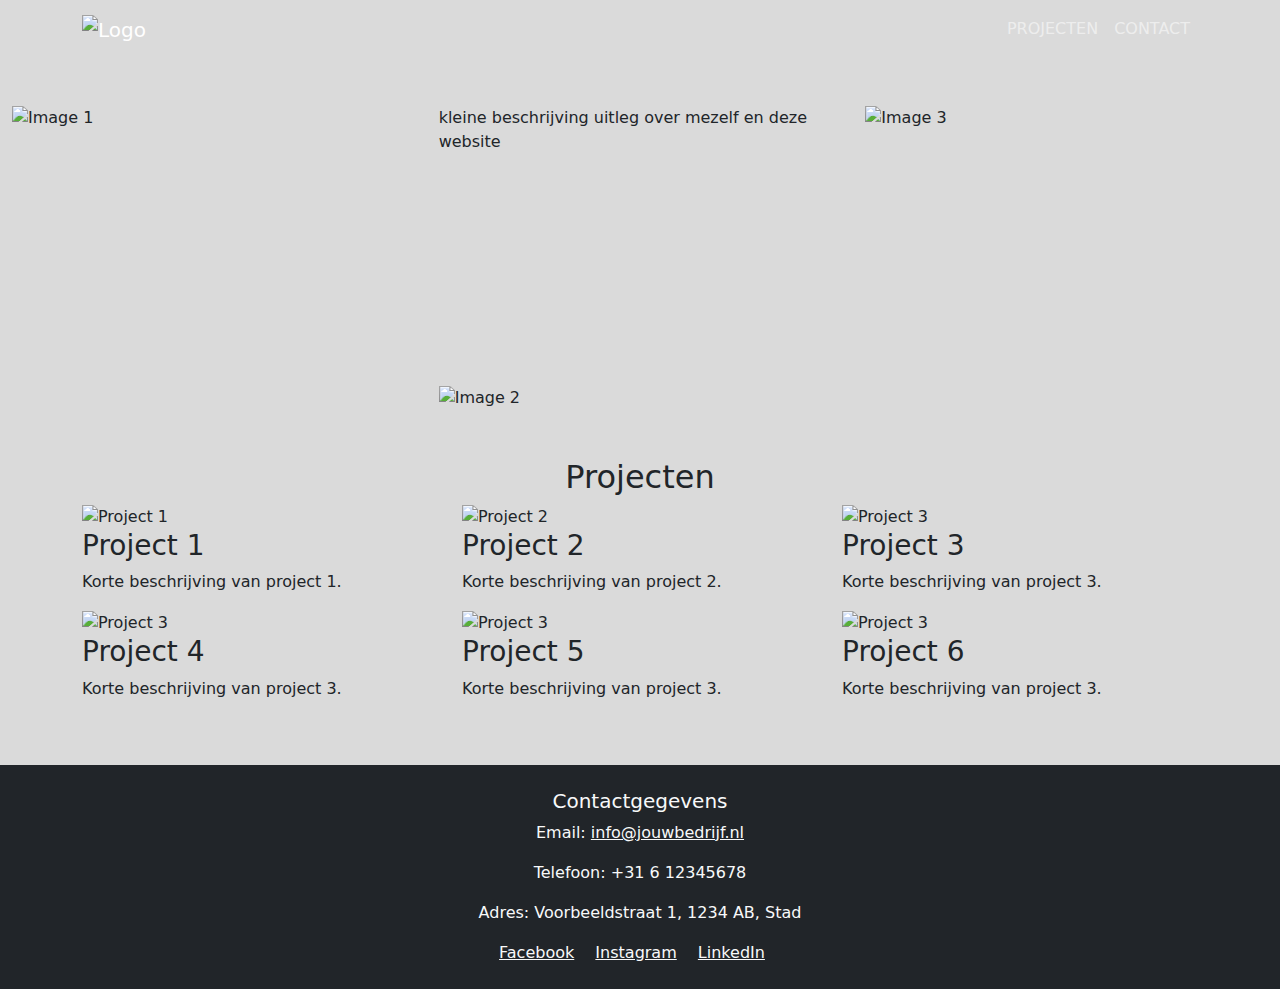
==== index.html @ 5fd0e6c7 "Add files via upload" ====
<!DOCTYPE html>
<html lang="en">
<head>
    <meta charset="UTF-8">
    <meta name="viewport" content="width=device-width, initial-scale=1.0">
    <title>Business Portfolio</title>
    <!-- Bootstrap CSS -->
    <link href="https://cdn.jsdelivr.net/npm/bootstrap@5.3.0-alpha1/dist/css/bootstrap.min.css" rel="stylesheet">
    <link href="Website/style.css" rel="stylesheet">
</head>
<body style="background-color: rgb(218, 218, 218);">

    <!-- Navbar -->
    <nav class="navbar navbar-expand-lg navbar-dark">
        <div class="container">
            <a class="navbar-brand" href="#">
                <img src="assets/logo.jpg" alt="Logo" >
            </a>
            <button class="navbar-toggler" type="button" data-bs-toggle="collapse" data-bs-target="#navbarNav" aria-controls="navbarNav" aria-expanded="false" aria-label="Toggle navigation">
                <span class="navbar-toggler-icon"></span>
            </button>
            <div class="collapse navbar-collapse" id="navbarNav">
                <ul class="navbar-nav ms-auto">
                    <li class="nav-item">
                        <a class="nav-link" href="portfolio.html">PROJECTEN</a>
                    </li>
                    <li class="nav-item">
                        <a class="nav-link" href="contact.html">CONTACT</a>
                    </li>
                </ul>
            </div>
        </div>
    </nav>

    <div class="container-fluid mt-5">
        <div class="row align-items-stretch">
            <!-- Eerste Kolom -->
            <div class="col-md-4 d-flex flex-column">
                <img src="assets/pic1.jpg" alt="Image 1" class="img-fluid">
            </div>
    
            <!-- Tweede Kolom met 2 rijen -->
            <div class="col-md-4 d-flex flex-column  ">
                <div class="row flex-grow-1 square-box">
                    <div class="col-12 d-flex justify-content-center align-items-center">
                        <div class="hero-text" style="height: 280px;">
                            <p>kleine beschrijving uitleg over mezelf en deze website</p>
                        </div>
                    </div>
                </div>
                <div class="row">
                    <div class="col-12">
                        <div class="image-grid">
                            <img src="assets/pic2.jpg" alt="Image 2" class="img-fluid" style="height: 200px;">
                        </div>
                    </div>
                </div>
            </div>

            <!-- Derde Kolom -->
            <div class="col-md-4 d-flex flex-column">
                <img src="assets/pic3.jpg" alt="Image 3" class="img-fluid">
            </div>
        </div>
    </div>
    <!-- Projectoverzicht Sectie -->
    <div class="container mt-5">
        <h2 class="text-center">Projecten</h2>
        <div class="row">
            <div class="col-md-4">
                <div class="project-card">
                    <img src="assets/pic1.jpg" alt="Project 1" class="img-fluid">
                    <h3>Project 1</h3>
                    <p>Korte beschrijving van project 1.</p>
                </div>
            </div>
            <div class="col-md-4">
                <div class="project-card">
                    <img src="assets/pic1.jpg" alt="Project 2" class="img-fluid">
                    <h3>Project 2</h3>
                    <p>Korte beschrijving van project 2.</p>
                </div>
            </div>
            <div class="col-md-4">
                <div class="project-card">
                    <img src="assets/pic1.jpg" alt="Project 3" class="img-fluid">
                    <h3>Project 3</h3>
                    <p>Korte beschrijving van project 3.</p>
                </div>
            </div>
            <div class="col-md-4">
                <div class="project-card">
                    <img src="assets/pic1.jpg" alt="Project 3" class="img-fluid">
                    <h3>Project 4</h3>
                    <p>Korte beschrijving van project 3.</p>
                </div>
            </div>
            <div class="col-md-4">
                <div class="project-card">
                    <img src="assets/pic1.jpg" alt="Project 3" class="img-fluid">
                    <h3>Project 5</h3>
                    <p>Korte beschrijving van project 3.</p>
                </div>
            </div>
            <div class="col-md-4">
                <div class="project-card">
                    <img src="assets/pic1.jpg" alt="Project 3" class="img-fluid">
                    <h3>Project 6</h3>
                    <p>Korte beschrijving van project 3.</p>
                </div>
            </div>
        </div>
    </div>  



</body>

<!-- Footer Sectie -->
<footer class="bg-dark text-light mt-5 p-4">
    <div class="container text-center">
        <h5>Contactgegevens</h5>
        <p>Email: <a href="mailto:info@jouwbedrijf.nl" class="text-light">info@jouwbedrijf.nl</a></p>
        <p>Telefoon: +31 6 12345678</p>
        <p>Adres: Voorbeeldstraat 1, 1234 AB, Stad</p>
        <div class="social-media">
            <a href="https://www.facebook.com" class="text-light me-3" target="_blank">Facebook</a>
            <a href="https://www.instagram.com" class="text-light me-3" target="_blank">Instagram</a>
            <a href="https://www.linkedin.com" class="text-light me-3" target="_blank">LinkedIn</a>
        </div>
</footer>
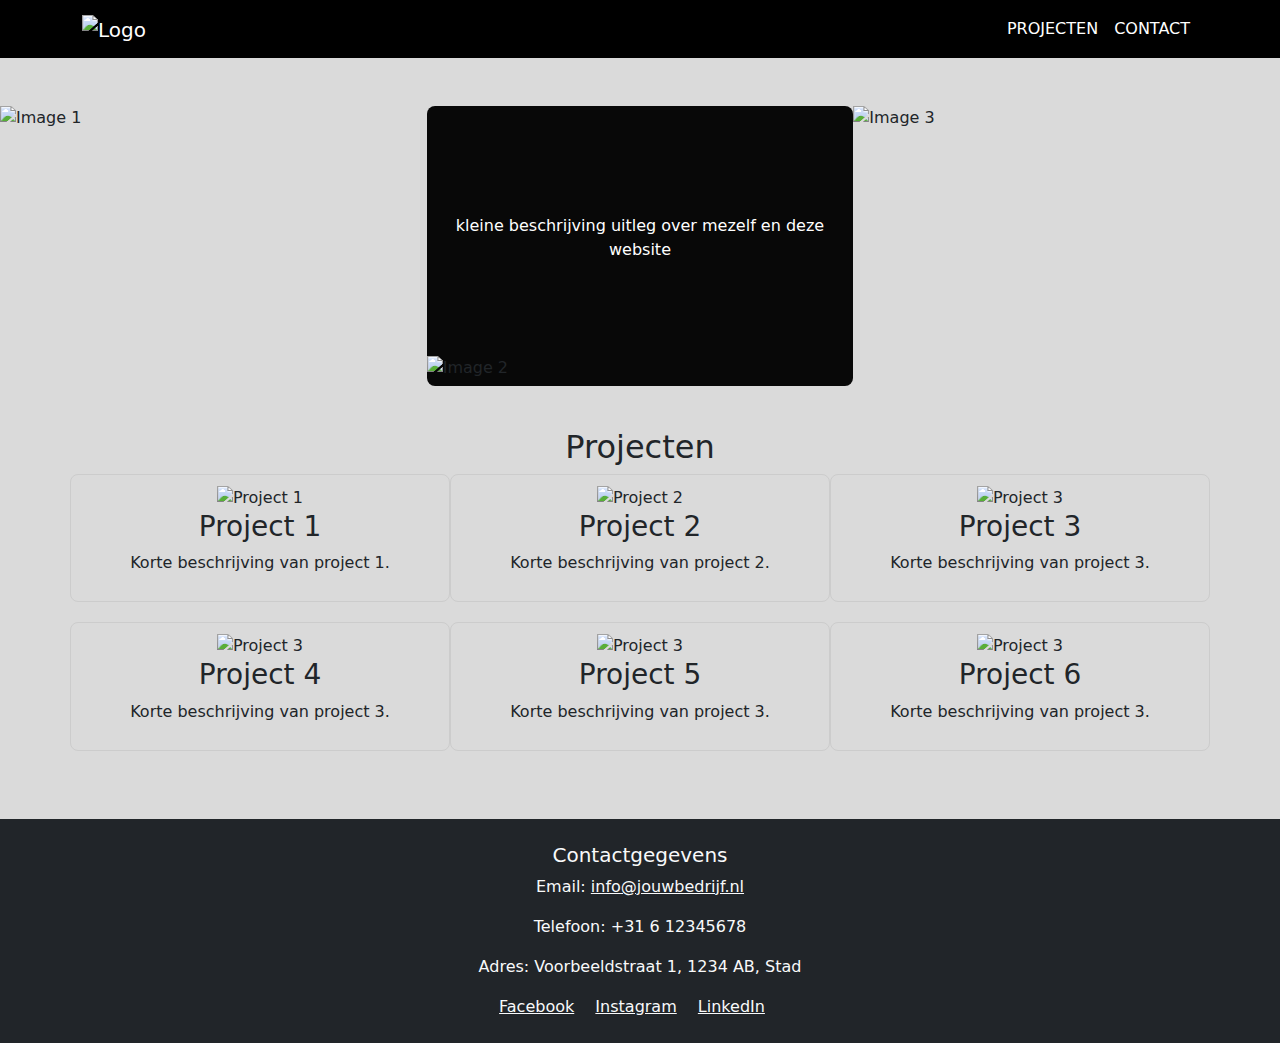
==== commit e1c9af02: "Update index.html" ====
--- a/index.html
+++ b/index.html
@@ -6,7 +6,7 @@
     <title>Business Portfolio</title>
     <!-- Bootstrap CSS -->
     <link href="https://cdn.jsdelivr.net/npm/bootstrap@5.3.0-alpha1/dist/css/bootstrap.min.css" rel="stylesheet">
-    <link href="Website/style.css" rel="stylesheet">
+    <link href="style.css" rel="stylesheet">
 </head>
 <body style="background-color: rgb(218, 218, 218);">
 
--- a/style.css
+++ b/style.css
@@ -0,0 +1,110 @@
+
+.image-grid img,
+.col-md-4 img {
+    width: 100%;
+    height: 100%; 
+    object-fit: cover;
+    margin: 0; 
+}
+
+
+/* Column Layout */
+.col-md-4 {
+    display: flex;
+    flex-direction: column;
+    justify-content: stretch;
+    padding: 0;
+}
+.square-box {
+    width: 100%x;               /* Breedte van de box */
+    height: 250px;              /* Hoogte van de box (gelijk aan de breedte voor een vierkant) */
+    color: white;               /* Tekstkleur */
+    display: flex;              /* Flexbox gebruiken voor centreren van de inhoud */
+    align-items: center;        /* Verticaal centreren van de inhoud */
+    justify-content: center;    /* Horizontaal centreren van de inhoud */
+
+}
+
+.row.align-items-stretch {
+    align-items: stretch; 
+}
+
+.row.flex-grow-1 {
+    flex-grow: 1; 
+}
+
+
+.hero-text {
+    background-color: rgb(8, 8, 8);
+    padding: 20px;
+    border-radius: 8px;
+    text-align: center;
+    flex-grow: 1; 
+    display: flex;
+    justify-content: center;
+    align-items: center;
+}
+
+.navbar {
+    background-color: black;
+}
+
+.navbar-brand img {
+    height: 80px;
+    width: auto;
+}
+
+.navbar-brand,
+.navbar-nav .nav-link {
+    color: white !important; 
+}
+
+.navbar-nav .nav-link:hover {
+    color: #ddd !important; 
+}
+
+
+.project-card {
+    display: block; 
+    text-align: center; 
+    border: 1px solid #ccc; 
+    border-radius: 8px; 
+    margin-bottom: 20px; 
+    padding: 10px; 
+    text-decoration: none; 
+    color: inherit; 
+}
+
+.project-card img {
+    max-width: 100%; 
+    height: auto; 
+}
+
+
+body {
+    font-size: 16px;
+  }
+  
+  @media (max-width: 768px) {
+    body {
+      font-size: 14px;
+    }
+  }
+  
+
+  @media (max-width: 480px) {
+    body {
+      font-size: 12px;
+    }
+  }
+  .navbar {
+    padding: 0.5rem 1rem; 
+}
+
+.logo {
+    width: auto; 
+    height: 120px;
+    float: left;
+}
+
+
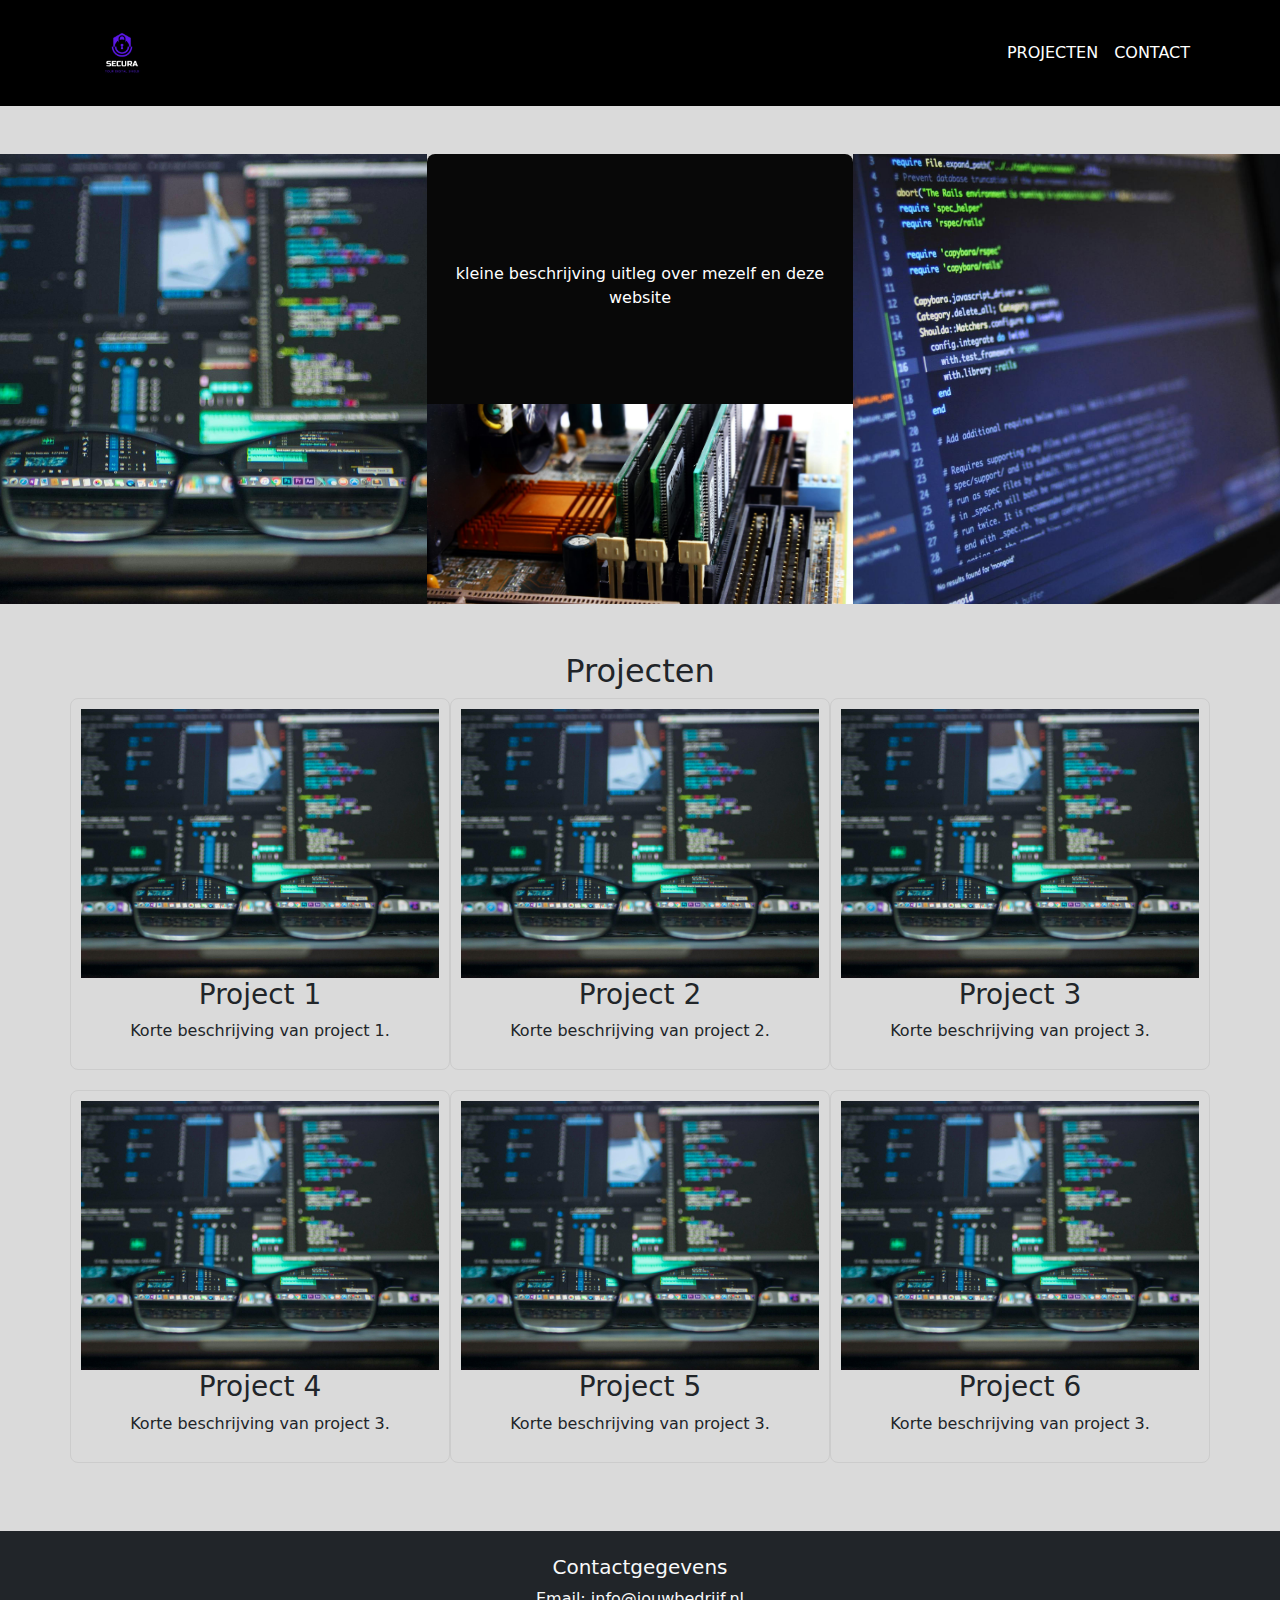
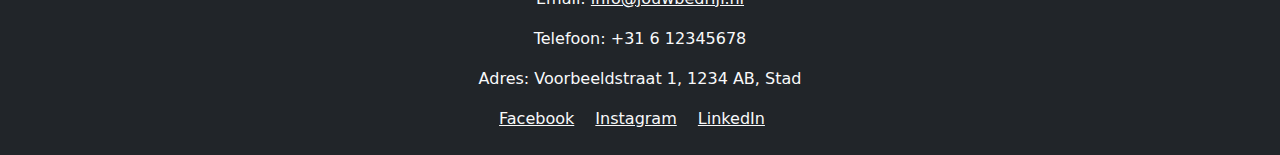
==== commit 0068e760: "Update index.html" ====
--- a/index.html
+++ b/index.html
@@ -14,7 +14,7 @@
     <nav class="navbar navbar-expand-lg navbar-dark">
         <div class="container">
             <a class="navbar-brand" href="#">
-                <img src="assets/logo.jpg" alt="Logo" >
+                <img src="assets/images/logo.jpg" alt="Logo" >
             </a>
             <button class="navbar-toggler" type="button" data-bs-toggle="collapse" data-bs-target="#navbarNav" aria-controls="navbarNav" aria-expanded="false" aria-label="Toggle navigation">
                 <span class="navbar-toggler-icon"></span>
@@ -36,7 +36,7 @@
         <div class="row align-items-stretch">
             <!-- Eerste Kolom -->
             <div class="col-md-4 d-flex flex-column">
-                <img src="assets/pic1.jpg" alt="Image 1" class="img-fluid">
+                <img src="assets/images/pic1.jpg" alt="Image 1" class="img-fluid">
             </div>
     
             <!-- Tweede Kolom met 2 rijen -->
@@ -51,7 +51,7 @@
                 <div class="row">
                     <div class="col-12">
                         <div class="image-grid">
-                            <img src="assets/pic2.jpg" alt="Image 2" class="img-fluid" style="height: 200px;">
+                            <img src="assets/images/pic2.jpg" alt="Image 2" class="img-fluid" style="height: 200px;">
                         </div>
                     </div>
                 </div>
@@ -59,7 +59,7 @@
 
             <!-- Derde Kolom -->
             <div class="col-md-4 d-flex flex-column">
-                <img src="assets/pic3.jpg" alt="Image 3" class="img-fluid">
+                <img src="assets/images/pic3.jpg" alt="Image 3" class="img-fluid">
             </div>
         </div>
     </div>
@@ -69,42 +69,42 @@
         <div class="row">
             <div class="col-md-4">
                 <div class="project-card">
-                    <img src="assets/pic1.jpg" alt="Project 1" class="img-fluid">
+                    <img src="assets/images/pic1.jpg" alt="Project 1" class="img-fluid">
                     <h3>Project 1</h3>
                     <p>Korte beschrijving van project 1.</p>
                 </div>
             </div>
             <div class="col-md-4">
                 <div class="project-card">
-                    <img src="assets/pic1.jpg" alt="Project 2" class="img-fluid">
+                    <img src="assets/images/pic1.jpg" alt="Project 2" class="img-fluid">
                     <h3>Project 2</h3>
                     <p>Korte beschrijving van project 2.</p>
                 </div>
             </div>
             <div class="col-md-4">
                 <div class="project-card">
-                    <img src="assets/pic1.jpg" alt="Project 3" class="img-fluid">
+                    <img src="assets/images/pic1.jpg" alt="Project 3" class="img-fluid">
                     <h3>Project 3</h3>
                     <p>Korte beschrijving van project 3.</p>
                 </div>
             </div>
             <div class="col-md-4">
                 <div class="project-card">
-                    <img src="assets/pic1.jpg" alt="Project 3" class="img-fluid">
+                    <img src="assets/images/pic1.jpg" alt="Project 3" class="img-fluid">
                     <h3>Project 4</h3>
                     <p>Korte beschrijving van project 3.</p>
                 </div>
             </div>
             <div class="col-md-4">
                 <div class="project-card">
-                    <img src="assets/pic1.jpg" alt="Project 3" class="img-fluid">
+                    <img src="assets/images/pic1.jpg" alt="Project 3" class="img-fluid">
                     <h3>Project 5</h3>
                     <p>Korte beschrijving van project 3.</p>
                 </div>
             </div>
             <div class="col-md-4">
                 <div class="project-card">
-                    <img src="assets/pic1.jpg" alt="Project 3" class="img-fluid">
+                    <img src="assets/images/pic1.jpg" alt="Project 3" class="img-fluid">
                     <h3>Project 6</h3>
                     <p>Korte beschrijving van project 3.</p>
                 </div>
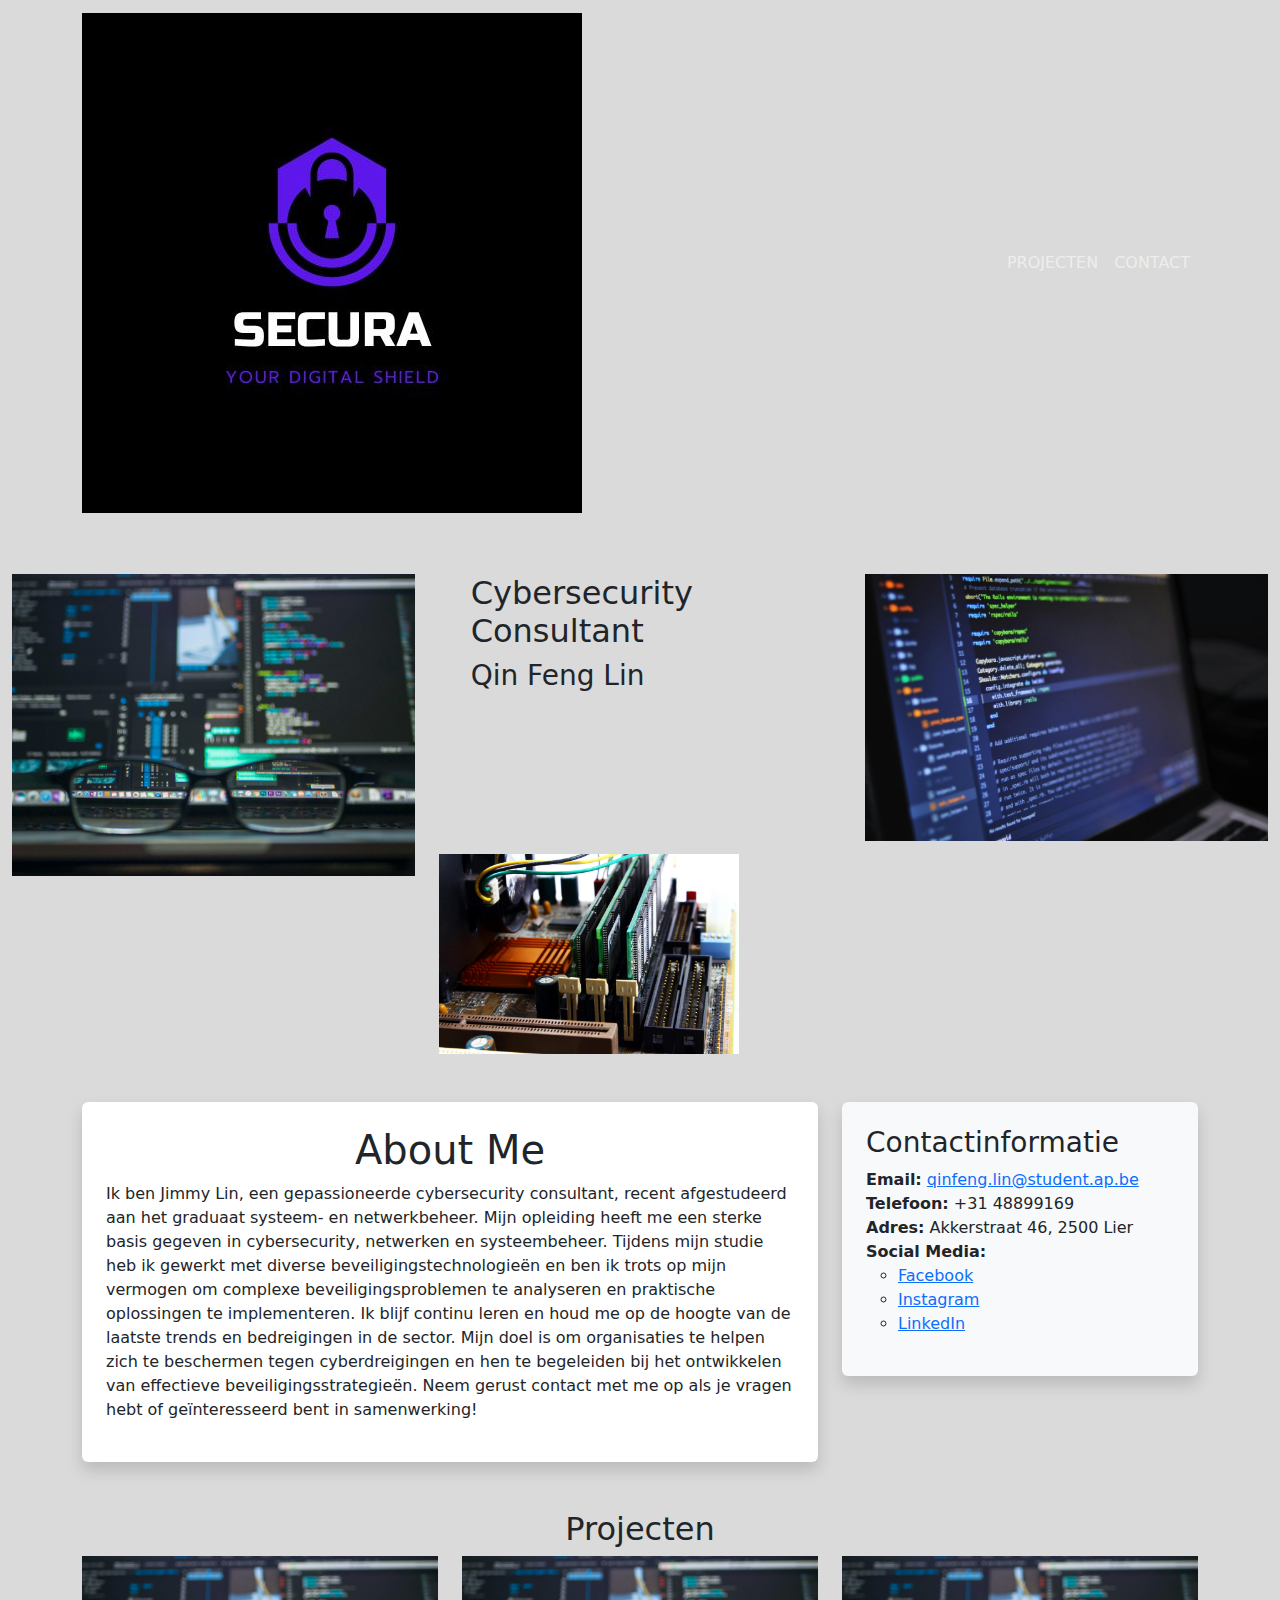
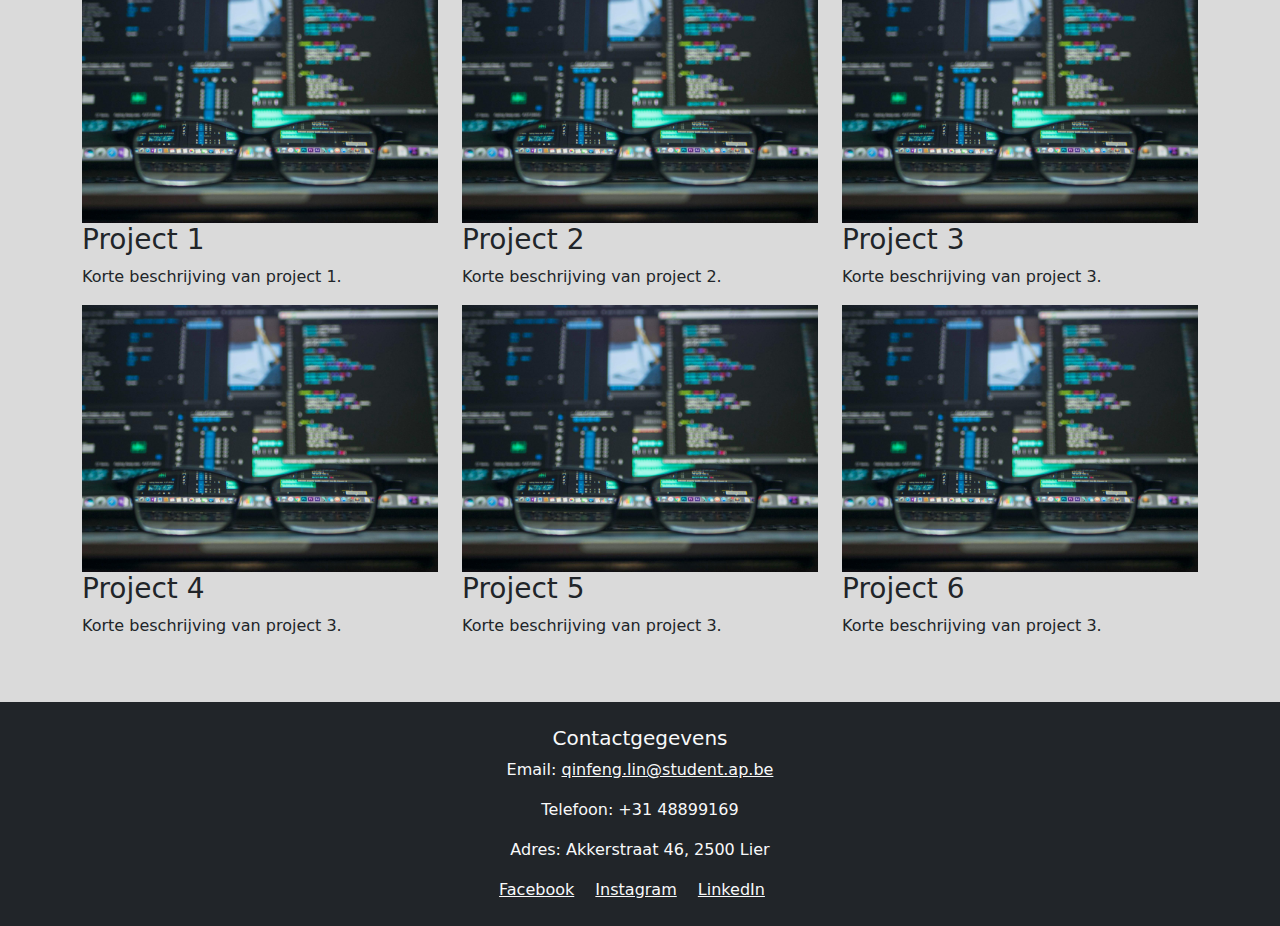
==== commit ec942725: "Update index.html" ====
--- a/index.html
+++ b/index.html
@@ -6,11 +6,10 @@
     <title>Business Portfolio</title>
     <!-- Bootstrap CSS -->
     <link href="https://cdn.jsdelivr.net/npm/bootstrap@5.3.0-alpha1/dist/css/bootstrap.min.css" rel="stylesheet">
-    <link href="style.css" rel="stylesheet">
+    <link href="css/style.css" rel="stylesheet">
 </head>
 <body style="background-color: rgb(218, 218, 218);">
 
-    <!-- Navbar -->
     <nav class="navbar navbar-expand-lg navbar-dark">
         <div class="container">
             <a class="navbar-brand" href="#">
@@ -34,17 +33,18 @@
 
     <div class="container-fluid mt-5">
         <div class="row align-items-stretch">
-            <!-- Eerste Kolom -->
             <div class="col-md-4 d-flex flex-column">
                 <img src="assets/images/pic1.jpg" alt="Image 1" class="img-fluid">
             </div>
     
-            <!-- Tweede Kolom met 2 rijen -->
             <div class="col-md-4 d-flex flex-column  ">
                 <div class="row flex-grow-1 square-box">
                     <div class="col-12 d-flex justify-content-center align-items-center">
                         <div class="hero-text" style="height: 280px;">
-                            <p>kleine beschrijving uitleg over mezelf en deze website</p>
+                        <ul>
+                            <h2>Cybersecurity Consultant</h2>
+                            <h3>Qin Feng Lin</h3>
+                        </ul>
                         </div>
                     </div>
                 </div>
@@ -57,13 +57,41 @@
                 </div>
             </div>
 
-            <!-- Derde Kolom -->
             <div class="col-md-4 d-flex flex-column">
                 <img src="assets/images/pic3.jpg" alt="Image 3" class="img-fluid">
             </div>
         </div>
     </div>
-    <!-- Projectoverzicht Sectie -->
+    <div class="container my-5">
+        <div class="row">
+            <div class="col-md-8">
+                <div class="p-4 bg-white rounded shadow">
+                    <h1 class="text-center">About Me</h1>
+                    <p>Ik ben Jimmy Lin, een gepassioneerde cybersecurity consultant, recent afgestudeerd aan het graduaat systeem- en netwerkbeheer. Mijn opleiding heeft me een sterke basis gegeven in cybersecurity, netwerken en systeembeheer.
+                        Tijdens mijn studie heb ik gewerkt met diverse beveiligingstechnologieën en ben ik trots op mijn vermogen om complexe beveiligingsproblemen te analyseren en praktische oplossingen te implementeren. Ik blijf continu leren en houd me op de hoogte van de laatste trends en bedreigingen in de sector. Mijn doel is om organisaties te helpen zich te beschermen tegen cyberdreigingen en hen te begeleiden bij het ontwikkelen van effectieve beveiligingsstrategieën.
+                        Neem gerust contact met me op als je vragen hebt of geïnteresseerd bent in samenwerking!
+                    </p>
+                </div>
+            </div>
+
+            <aside class="col-md-4">
+                <div class="p-4 bg-light rounded shadow">
+                    <h3>Contactinformatie</h3>
+                    <ul class="list-unstyled">
+                        <li><strong>Email:</strong> <a href="mailto:qinfeng.lin@student.ap.be">qinfeng.lin@student.ap.be</a></li>
+                        <li><strong>Telefoon:</strong> +31 48899169</li>
+                        <li><strong>Adres:</strong> Akkerstraat 46, 2500 Lier</li>
+                        <li><strong>Social Media:</strong></li>
+                        <ul>
+                            <li><a href="https://www.facebook.com" target="_blank">Facebook</a></li>
+                            <li><a href="https://www.instagram.com" target="_blank">Instagram</a></li>
+                            <li><a href="https://www.linkedin.com" target="_blank">LinkedIn</a></li>
+                        </ul>
+                    </ul>
+                </div>
+            </aside>
+        </div>
+    </div>
     <div class="container mt-5">
         <h2 class="text-center">Projecten</h2>
         <div class="row">
@@ -112,21 +140,17 @@
         </div>
     </div>  
 
-
+    <footer class="bg-dark text-light mt-5 p-4">
+        <div class="container text-center">
+            <h5>Contactgegevens</h5>
+            <p>Email: <a href="qinfeng.lin@student.ap.be" class="text-light">qinfeng.lin@student.ap.be</a></p>
+            <p>Telefoon: +31 48899169</p>
+            <p>Adres: Akkerstraat 46, 2500 Lier</p>
+            <div class="social-media">
+                <a href="https://www.facebook.com" class="text-light me-3" target="_blank">Facebook</a>
+                <a href="https://www.instagram.com" class="text-light me-3" target="_blank">Instagram</a>
+                <a href="https://www.linkedin.com" class="text-light me-3" target="_blank">LinkedIn</a>
+            </div>
+    </footer>
 
 </body>
-
-<!-- Footer Sectie -->
-<footer class="bg-dark text-light mt-5 p-4">
-    <div class="container text-center">
-        <h5>Contactgegevens</h5>
-        <p>Email: <a href="mailto:info@jouwbedrijf.nl" class="text-light">info@jouwbedrijf.nl</a></p>
-        <p>Telefoon: +31 6 12345678</p>
-        <p>Adres: Voorbeeldstraat 1, 1234 AB, Stad</p>
-        <div class="social-media">
-            <a href="https://www.facebook.com" class="text-light me-3" target="_blank">Facebook</a>
-            <a href="https://www.instagram.com" class="text-light me-3" target="_blank">Instagram</a>
-            <a href="https://www.linkedin.com" class="text-light me-3" target="_blank">LinkedIn</a>
-        </div>
-</footer>
-
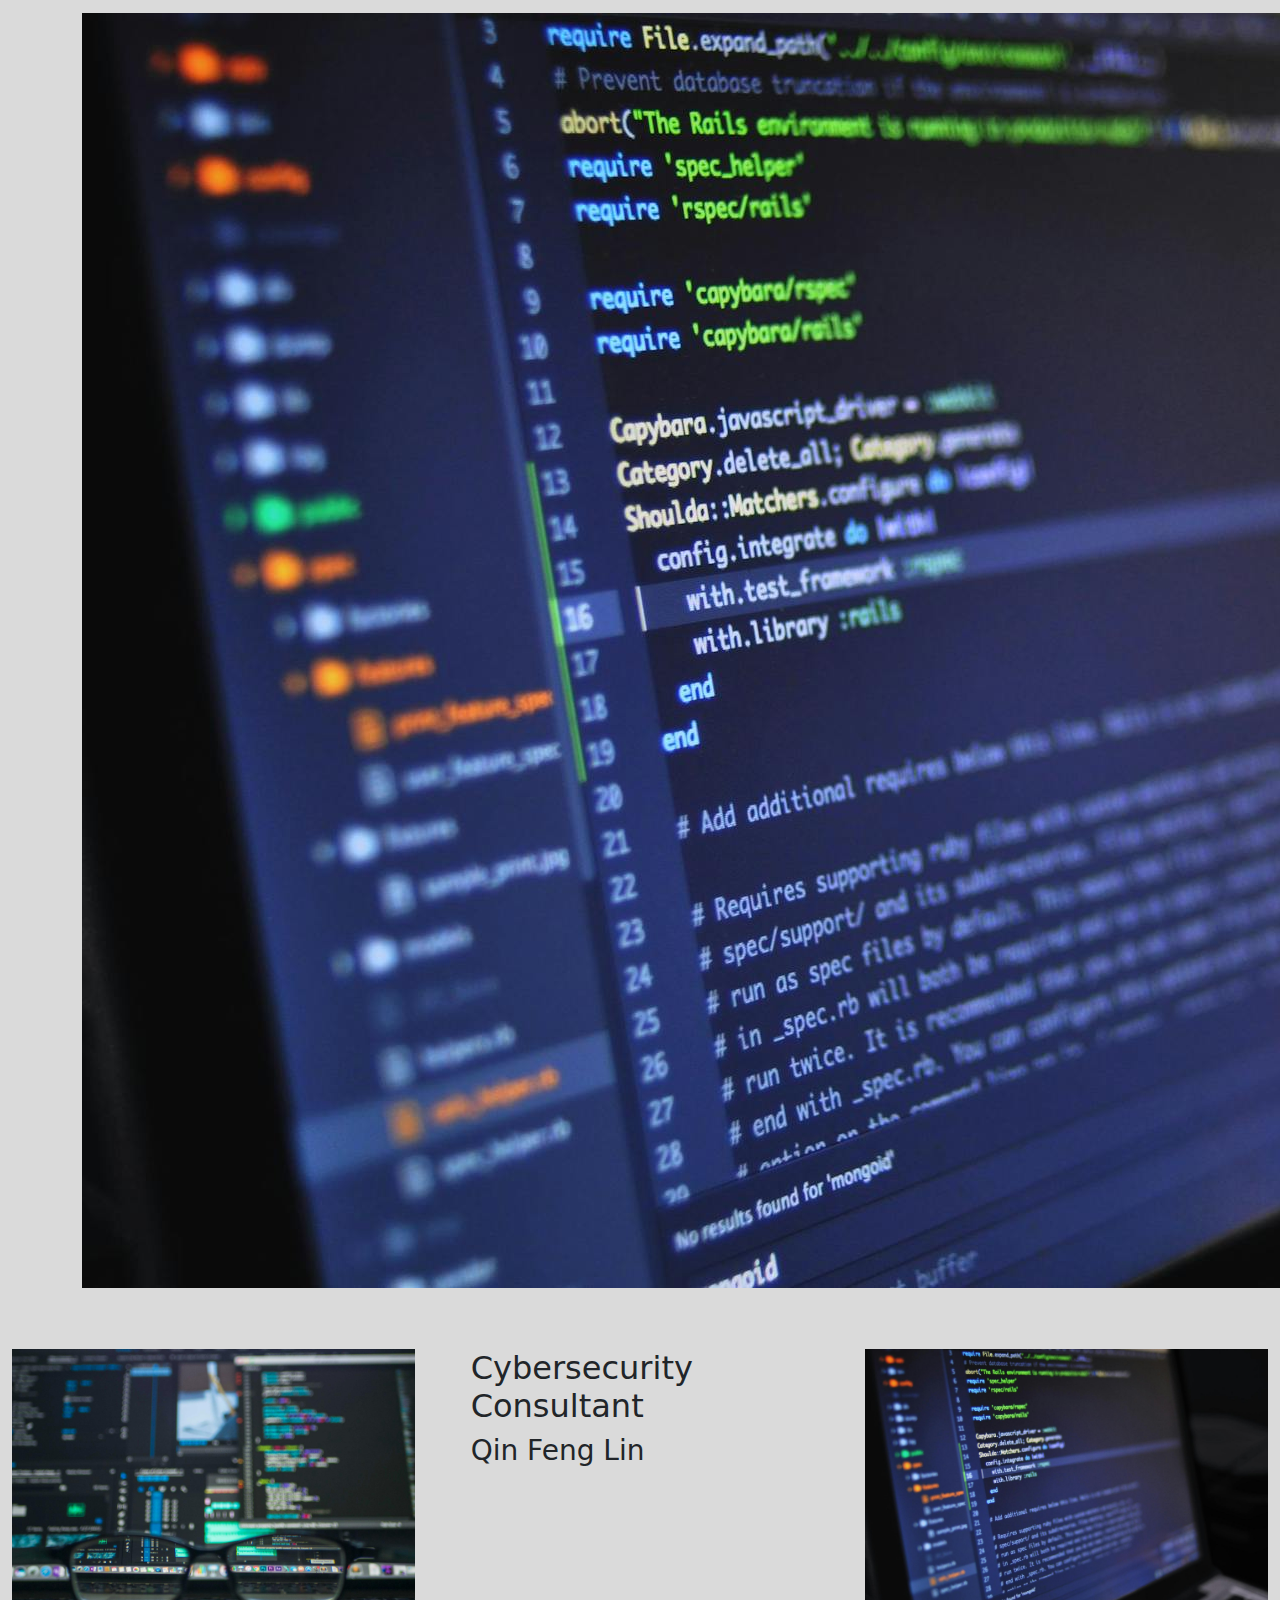
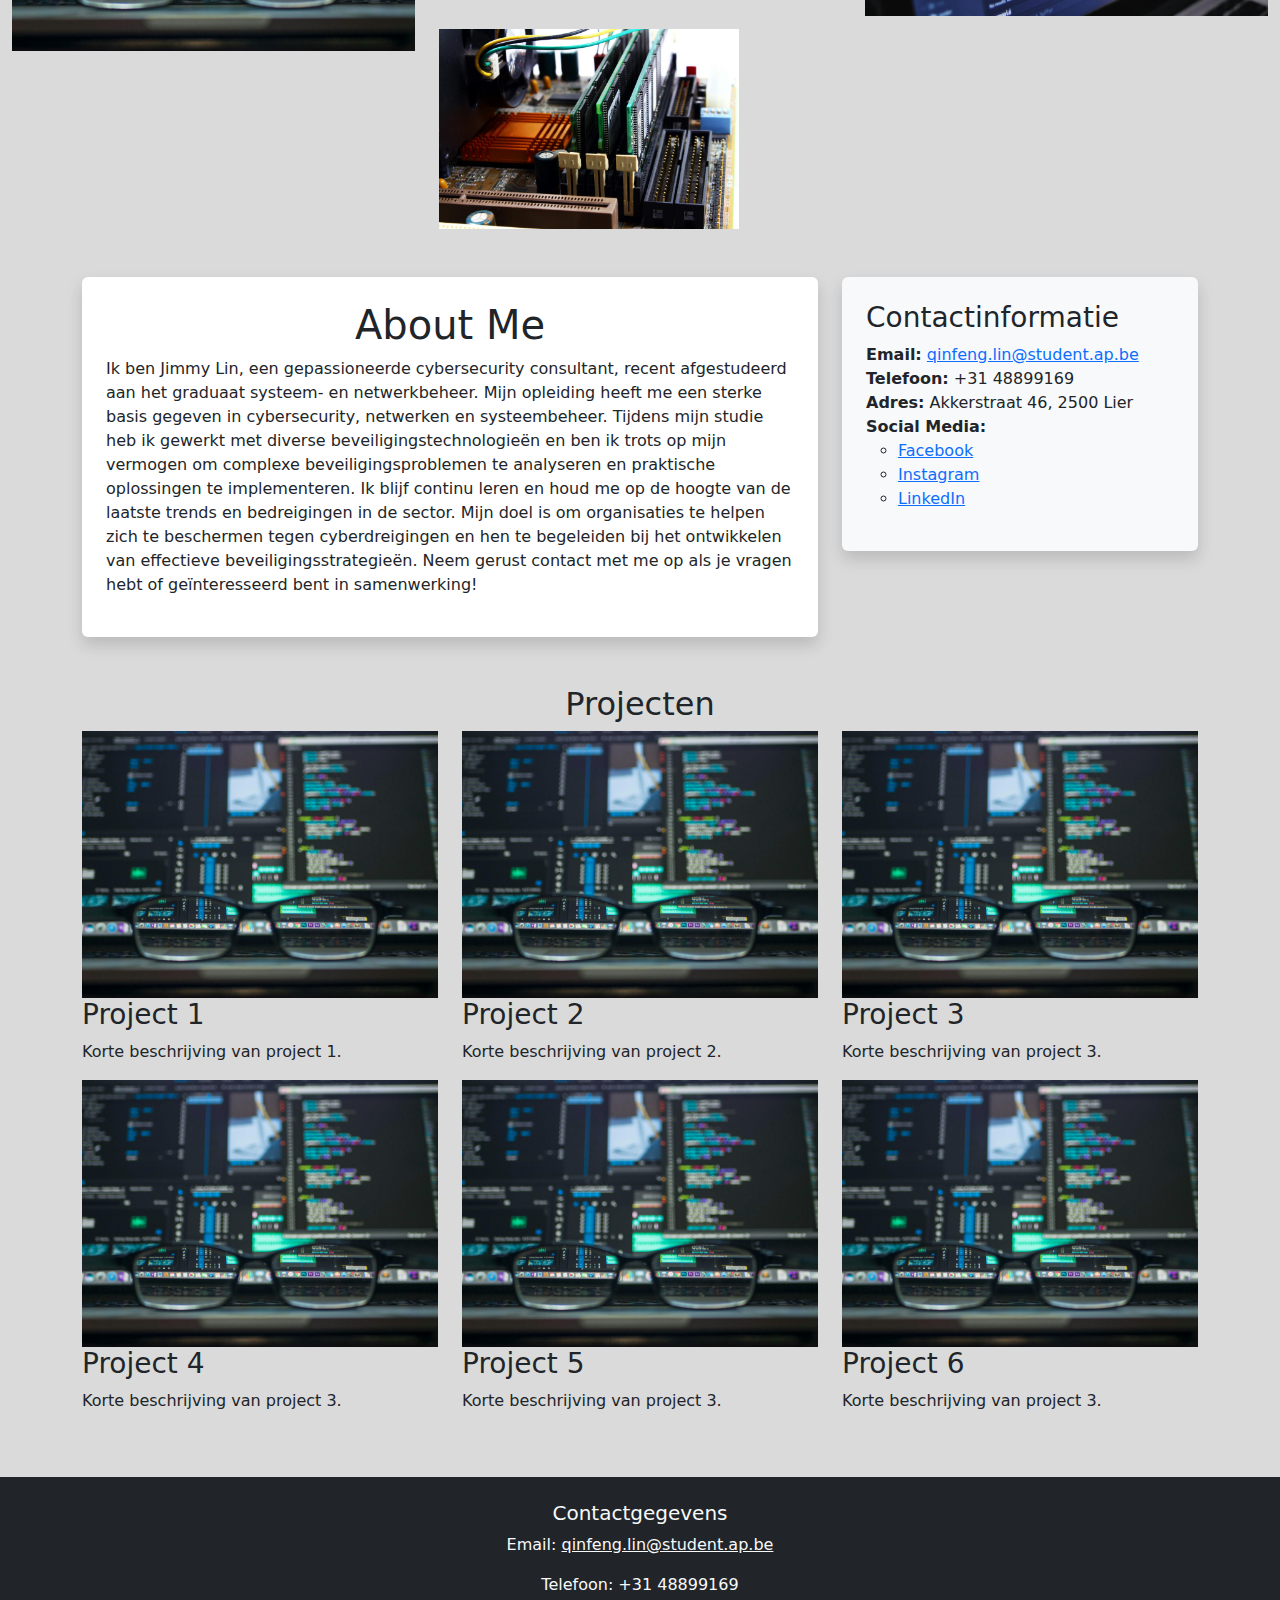
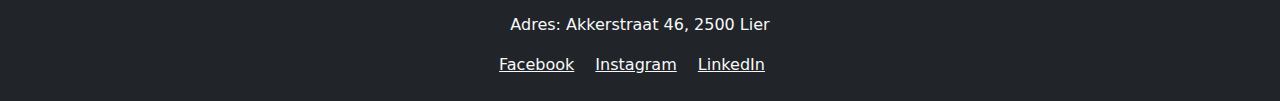
==== commit c91a660c: "Update index.html" ====
--- a/index.html
+++ b/index.html
@@ -13,7 +13,7 @@
     <nav class="navbar navbar-expand-lg navbar-dark">
         <div class="container">
             <a class="navbar-brand" href="#">
-                <img src="assets/images/logo.jpg" alt="Logo" >
+                <img src="assets/images/pic3.jpg" alt="Logo" >
             </a>
             <button class="navbar-toggler" type="button" data-bs-toggle="collapse" data-bs-target="#navbarNav" aria-controls="navbarNav" aria-expanded="false" aria-label="Toggle navigation">
                 <span class="navbar-toggler-icon"></span>
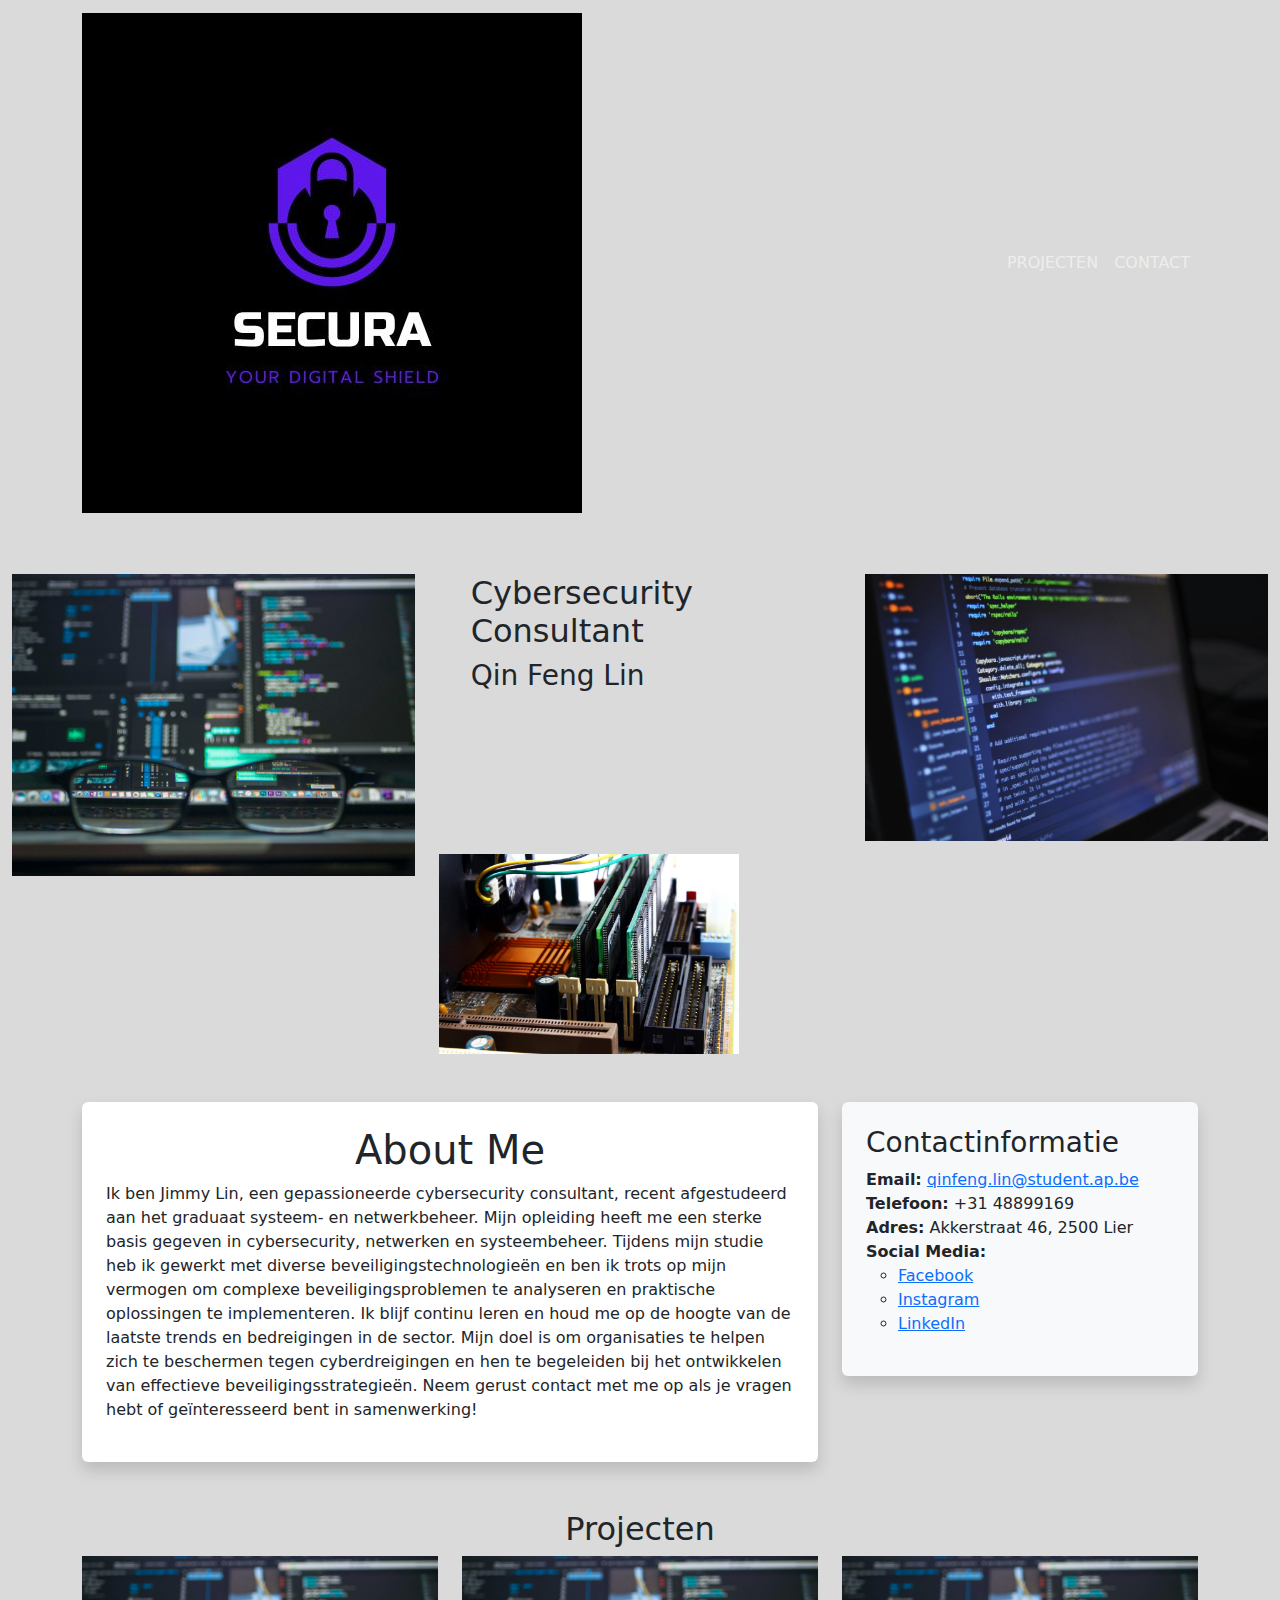
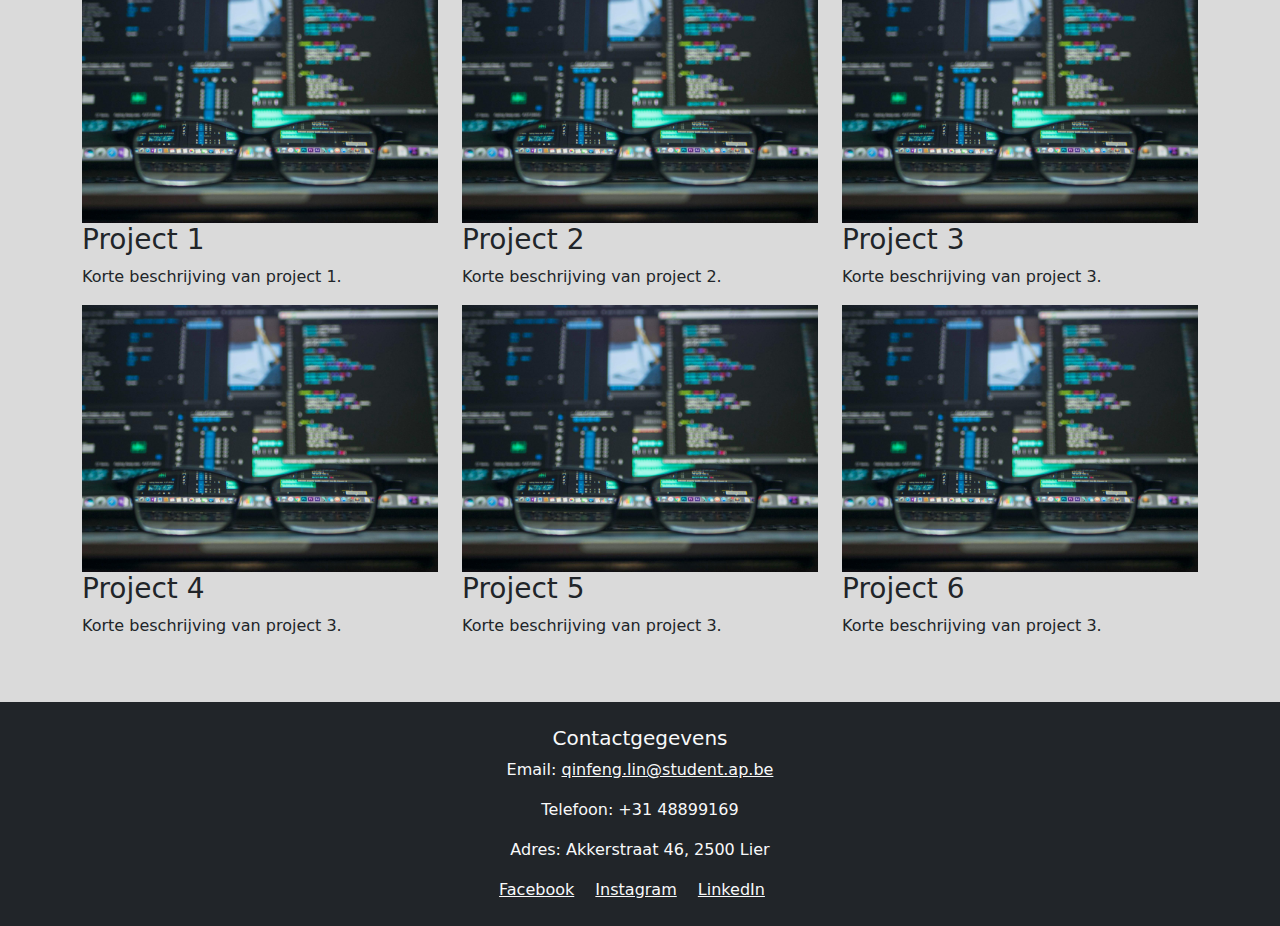
==== commit 5741d028: "Update index.html" ====
--- a/index.html
+++ b/index.html
@@ -13,7 +13,7 @@
     <nav class="navbar navbar-expand-lg navbar-dark">
         <div class="container">
             <a class="navbar-brand" href="#">
-                <img src="assets/images/pic3.jpg" alt="Logo" >
+                <img src="assets/images/logo.jpg" alt="Logo" >
             </a>
             <button class="navbar-toggler" type="button" data-bs-toggle="collapse" data-bs-target="#navbarNav" aria-controls="navbarNav" aria-expanded="false" aria-label="Toggle navigation">
                 <span class="navbar-toggler-icon"></span>
@@ -154,3 +154,4 @@
     </footer>
 
 </body>
+
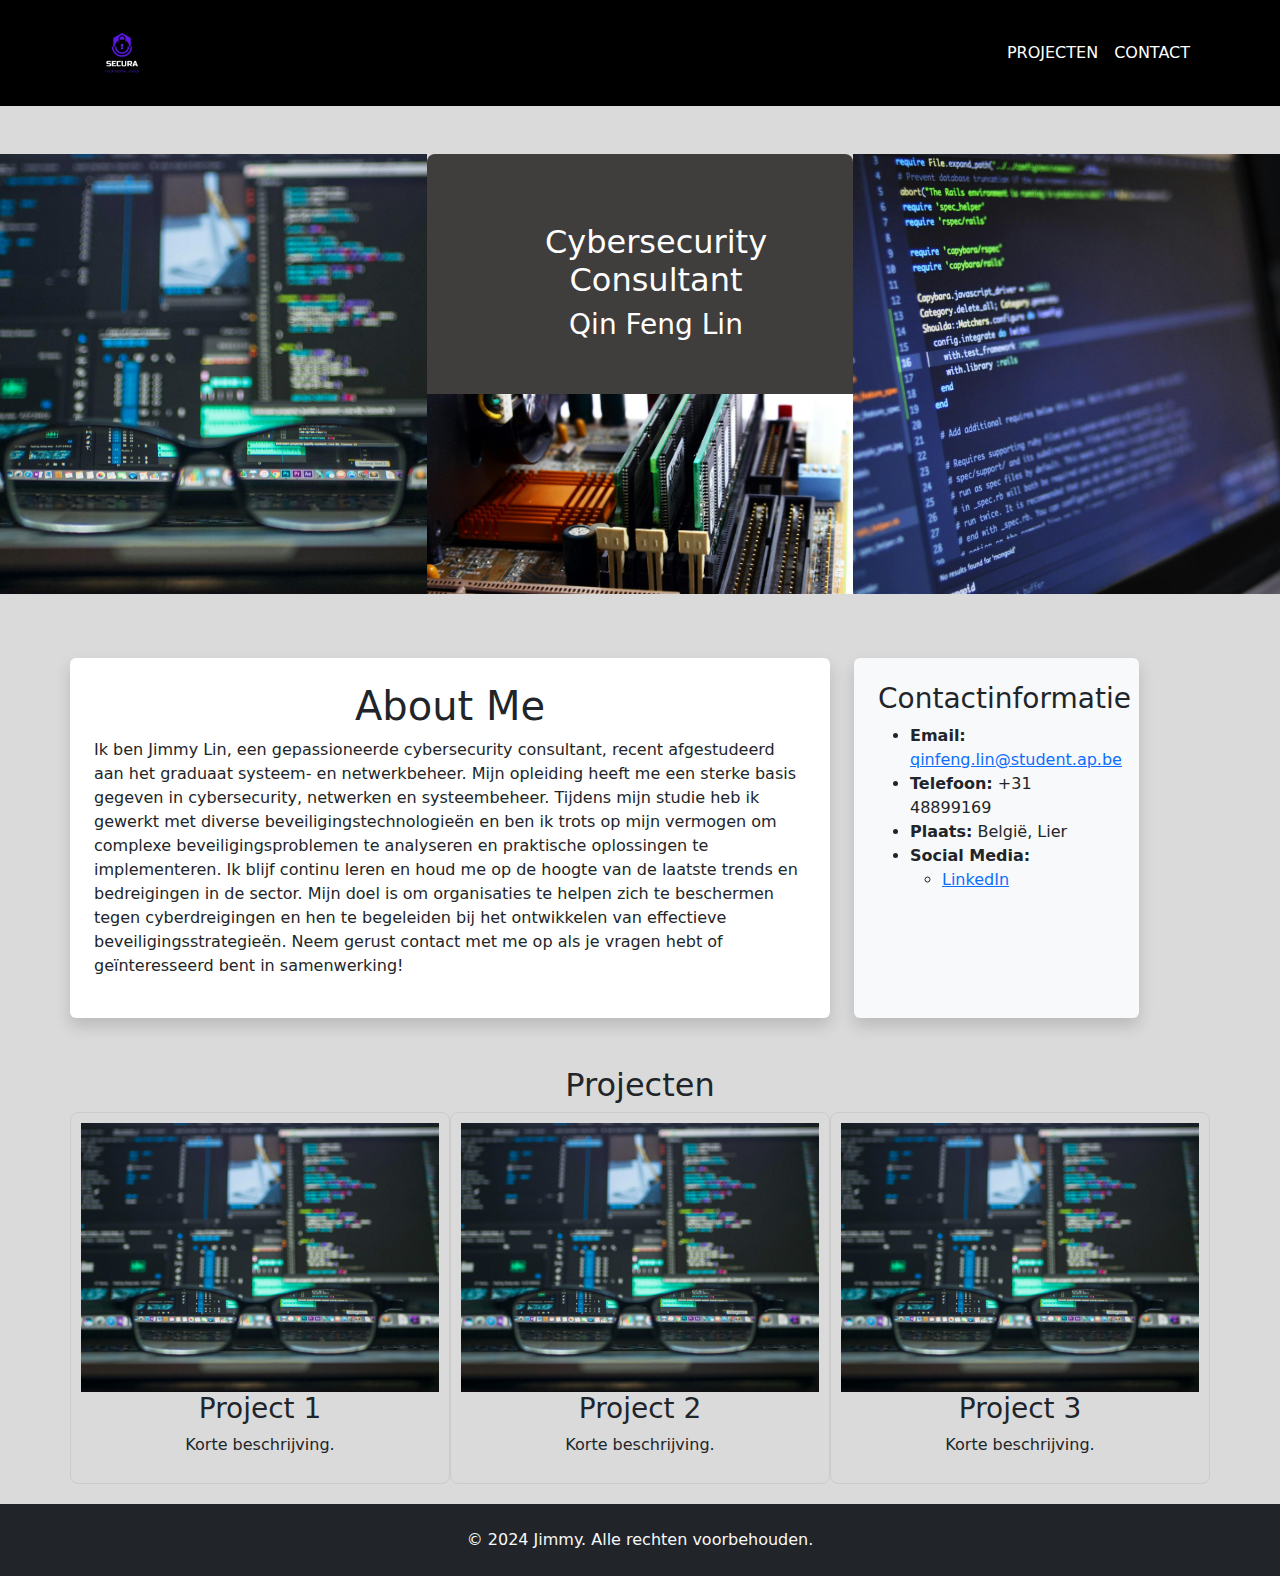
==== commit d33d7878: "Update index.html" ====
--- a/index.html
+++ b/index.html
@@ -10,148 +10,114 @@
 </head>
 <body style="background-color: rgb(218, 218, 218);">
 
-    <nav class="navbar navbar-expand-lg navbar-dark">
-        <div class="container">
-            <a class="navbar-brand" href="#">
-                <img src="assets/images/logo.jpg" alt="Logo" >
-            </a>
-            <button class="navbar-toggler" type="button" data-bs-toggle="collapse" data-bs-target="#navbarNav" aria-controls="navbarNav" aria-expanded="false" aria-label="Toggle navigation">
-                <span class="navbar-toggler-icon"></span>
-            </button>
-            <div class="collapse navbar-collapse" id="navbarNav">
-                <ul class="navbar-nav ms-auto">
-                    <li class="nav-item">
-                        <a class="nav-link" href="portfolio.html">PROJECTEN</a>
-                    </li>
-                    <li class="nav-item">
-                        <a class="nav-link" href="contact.html">CONTACT</a>
-                    </li>
-                </ul>
-            </div>
-        </div>
-    </nav>
-
-    <div class="container-fluid mt-5">
-        <div class="row align-items-stretch">
-            <div class="col-md-4 d-flex flex-column">
-                <img src="assets/images/pic1.jpg" alt="Image 1" class="img-fluid">
-            </div>
-    
-            <div class="col-md-4 d-flex flex-column  ">
-                <div class="row flex-grow-1 square-box">
-                    <div class="col-12 d-flex justify-content-center align-items-center">
-                        <div class="hero-text" style="height: 280px;">
-                        <ul>
-                            <h2>Cybersecurity Consultant</h2>
-                            <h3>Qin Feng Lin</h3>
-                        </ul>
-                        </div>
-                    </div>
-                </div>
-                <div class="row">
-                    <div class="col-12">
-                        <div class="image-grid">
-                            <img src="assets/images/pic2.jpg" alt="Image 2" class="img-fluid" style="height: 200px;">
-                        </div>
-                    </div>
+    <header>
+        <nav class="navbar navbar-expand-lg navbar-dark">
+            <div class="container">
+                <a class="navbar-brand" href="index.html">
+                    <img src="assets/images/logo.jpg" alt="Logo">
+                </a>
+                <button class="navbar-toggler" type="button" data-bs-toggle="collapse" data-bs-target="#navbarNav" aria-controls="navbarNav" aria-expanded="false" aria-label="Toggle navigation">
+                    <span class="navbar-toggler-icon"></span>
+                </button>
+                <div class="collapse navbar-collapse" id="navbarNav">
+                    <ul class="navbar-nav ms-auto">
+                        <li class="nav-item">
+                            <a class="nav-link" href="portfolio.html">PROJECTEN</a>
+                        </li>
+                        <li class="nav-item">
+                            <a class="nav-link" href="contact.html">CONTACT</a>
+                        </li>
+                    </ul>
                 </div>
             </div>
+        </nav>
+    </header>
 
-            <div class="col-md-4 d-flex flex-column">
+    <main class="container-fluid mt-5">
+        <section class="row align-items-stretch">
+            <figure class="col-md-4 d-flex flex-column">
+                <img src="assets/images/pic1.jpg" alt="Image 1" class="img-fluid">
+            </figure>
+
+            <article class="col-md-4 d-flex flex-column">
+                <header class="row flex-grow-1 square-box">
+                    <section class="col-12 d-flex justify-content-center align-items-center">
+                        <div class="hero-text" style="height: 280px;">
+                            <ul>
+                                <h2>Cybersecurity Consultant</h2>
+                                <h3>Qin Feng Lin</h3>
+                            </ul>
+                        </div>
+                    </section>
+                </header>
+                <figure class="row">
+                    <section class="col-12 image-grid">
+                        <img src="assets/images/pic2.jpg" alt="Image 2" class="img-fluid" style="height: 200px;">
+                    </section>
+                </figure>
+            </article>
+
+            <figure class="col-md-4 d-flex flex-column">
                 <img src="assets/images/pic3.jpg" alt="Image 3" class="img-fluid">
-            </div>
-        </div>
-    </div>
-    <div class="container my-5">
-        <div class="row">
-            <div class="col-md-8">
-                <div class="p-4 bg-white rounded shadow">
+            </figure>
+        </section>
+
+        <section class="container my-5">
+            <article class="row">
+                <section class="col-md-8 p-4 bg-white rounded shadow">
                     <h1 class="text-center">About Me</h1>
                     <p>Ik ben Jimmy Lin, een gepassioneerde cybersecurity consultant, recent afgestudeerd aan het graduaat systeem- en netwerkbeheer. Mijn opleiding heeft me een sterke basis gegeven in cybersecurity, netwerken en systeembeheer.
                         Tijdens mijn studie heb ik gewerkt met diverse beveiligingstechnologieën en ben ik trots op mijn vermogen om complexe beveiligingsproblemen te analyseren en praktische oplossingen te implementeren. Ik blijf continu leren en houd me op de hoogte van de laatste trends en bedreigingen in de sector. Mijn doel is om organisaties te helpen zich te beschermen tegen cyberdreigingen en hen te begeleiden bij het ontwikkelen van effectieve beveiligingsstrategieën.
-                        Neem gerust contact met me op als je vragen hebt of geïnteresseerd bent in samenwerking!
-                    </p>
-                </div>
-            </div>
+                        Neem gerust contact met me op als je vragen hebt of geïnteresseerd bent in samenwerking!</p>
+                </section>
 
-            <aside class="col-md-4">
-                <div class="p-4 bg-light rounded shadow">
+                <aside class="col-md-3 p-4 bg-light rounded shadow ms-4">
                     <h3>Contactinformatie</h3>
-                    <ul class="list-unstyled">
+                    <ul>
                         <li><strong>Email:</strong> <a href="mailto:qinfeng.lin@student.ap.be">qinfeng.lin@student.ap.be</a></li>
                         <li><strong>Telefoon:</strong> +31 48899169</li>
-                        <li><strong>Adres:</strong> Akkerstraat 46, 2500 Lier</li>
+                        <li><strong>Plaats:</strong> België, Lier</li>
                         <li><strong>Social Media:</strong></li>
                         <ul>
-                            <li><a href="https://www.facebook.com" target="_blank">Facebook</a></li>
-                            <li><a href="https://www.instagram.com" target="_blank">Instagram</a></li>
                             <li><a href="https://www.linkedin.com" target="_blank">LinkedIn</a></li>
                         </ul>
                     </ul>
-                </div>
-            </aside>
-        </div>
-    </div>
-    <div class="container mt-5">
-        <h2 class="text-center">Projecten</h2>
-        <div class="row">
-            <div class="col-md-4">
-                <div class="project-card">
+                </aside>
+            </article>
+        </section>
+
+        <section class="container mt-5">
+            <h2 class="text-center">Projecten</h2>
+            <article class="row">
+                <figure class="col-md-4 project-card">
                     <img src="assets/images/pic1.jpg" alt="Project 1" class="img-fluid">
-                    <h3>Project 1</h3>
-                    <p>Korte beschrijving van project 1.</p>
-                </div>
-            </div>
-            <div class="col-md-4">
-                <div class="project-card">
+                    <figcaption>
+                        <h3>Project 1</h3>
+                        <p>Korte beschrijving.</p>
+                    </figcaption>
+                </figure>
+                <figure class="col-md-4 project-card">
                     <img src="assets/images/pic1.jpg" alt="Project 2" class="img-fluid">
-                    <h3>Project 2</h3>
-                    <p>Korte beschrijving van project 2.</p>
-                </div>
-            </div>
-            <div class="col-md-4">
-                <div class="project-card">
+                    <figcaption>
+                        <h3>Project 2</h3>
+                        <p>Korte beschrijving.</p>
+                    </figcaption>
+                </figure>
+                <figure class="col-md-4 project-card">
                     <img src="assets/images/pic1.jpg" alt="Project 3" class="img-fluid">
-                    <h3>Project 3</h3>
-                    <p>Korte beschrijving van project 3.</p>
-                </div>
-            </div>
-            <div class="col-md-4">
-                <div class="project-card">
-                    <img src="assets/images/pic1.jpg" alt="Project 3" class="img-fluid">
-                    <h3>Project 4</h3>
-                    <p>Korte beschrijving van project 3.</p>
-                </div>
-            </div>
-            <div class="col-md-4">
-                <div class="project-card">
-                    <img src="assets/images/pic1.jpg" alt="Project 3" class="img-fluid">
-                    <h3>Project 5</h3>
-                    <p>Korte beschrijving van project 3.</p>
-                </div>
-            </div>
-            <div class="col-md-4">
-                <div class="project-card">
-                    <img src="assets/images/pic1.jpg" alt="Project 3" class="img-fluid">
-                    <h3>Project 6</h3>
-                    <p>Korte beschrijving van project 3.</p>
-                </div>
-            </div>
-        </div>
-    </div>  
+                    <figcaption>
+                        <h3>Project 3</h3>
+                        <p>Korte beschrijving.</p>
+                    </figcaption>
+                </figure>
 
-    <footer class="bg-dark text-light mt-5 p-4">
-        <div class="container text-center">
-            <h5>Contactgegevens</h5>
-            <p>Email: <a href="qinfeng.lin@student.ap.be" class="text-light">qinfeng.lin@student.ap.be</a></p>
-            <p>Telefoon: +31 48899169</p>
-            <p>Adres: Akkerstraat 46, 2500 Lier</p>
-            <div class="social-media">
-                <a href="https://www.facebook.com" class="text-light me-3" target="_blank">Facebook</a>
-                <a href="https://www.instagram.com" class="text-light me-3" target="_blank">Instagram</a>
-                <a href="https://www.linkedin.com" class="text-light me-3" target="_blank">LinkedIn</a>
-            </div>
+            </article>
+        </section>
+    </main>
+
+    <footer class="bg-dark text-light p-3 text-center">
+        <p class="mt-2 mb-2">&copy; 2024 Jimmy. Alle rechten voorbehouden.</p>    
     </footer>
 
 </body>
-
+</html>
--- a/css/style.css
+++ b/css/style.css
@@ -0,0 +1,97 @@
+/* General Styles */
+body {
+    font-size: 16px;
+}
+
+
+
+/* Image Grid */
+.image-grid img,
+.col-md-4 img {
+    width: 100%;
+    height: 100%;
+    object-fit: cover;
+    margin: 0;
+}
+
+/* Column Layout */
+.col-md-4 {
+    display: flex;
+    flex-direction: column;
+    justify-content: stretch;
+    padding: 0;
+}
+
+.square-box {
+    width: auto; 
+    height: 240px;
+    color: white;
+    display: flex;
+    align-items: center;
+    justify-content: center;
+}
+
+/* Row Modifiers */
+.row.align-items-stretch {
+    align-items: stretch;
+}
+
+.row.flex-grow-1 {
+    flex-grow: 1;
+}
+
+/* Hero Text */
+.hero-text {
+    background-color: rgb(64, 61, 61);
+    padding: 20px;
+    border-radius: 8px;
+    text-align: center;
+    flex-grow: 1;
+    display: flex;
+    justify-content: center;
+    align-items: center;
+}
+
+/* Navbar */
+.navbar {
+    background-color: black;
+    padding: 0.5rem 1rem;
+}
+
+.navbar-brand img {
+    height: 80px;
+    width: auto;
+}
+
+.navbar-brand,
+.navbar-nav .nav-link {
+    color: white !important;
+}
+
+.navbar-nav .nav-link:hover {
+    color: #ddd !important;
+}
+
+/* Logo */
+.logo {
+    width: auto;
+    height: 120px;
+    float: left;
+}
+
+/* Project Card */
+.project-card {
+    display: block;
+    text-align: center;
+    border: 1px solid #ccc;
+    border-radius: 8px;
+    margin-bottom: 20px;
+    padding: 10px;
+    text-decoration: none;
+    color: inherit;
+}
+
+.project-card img {
+    max-width: 100%;
+    height: auto;
+}
